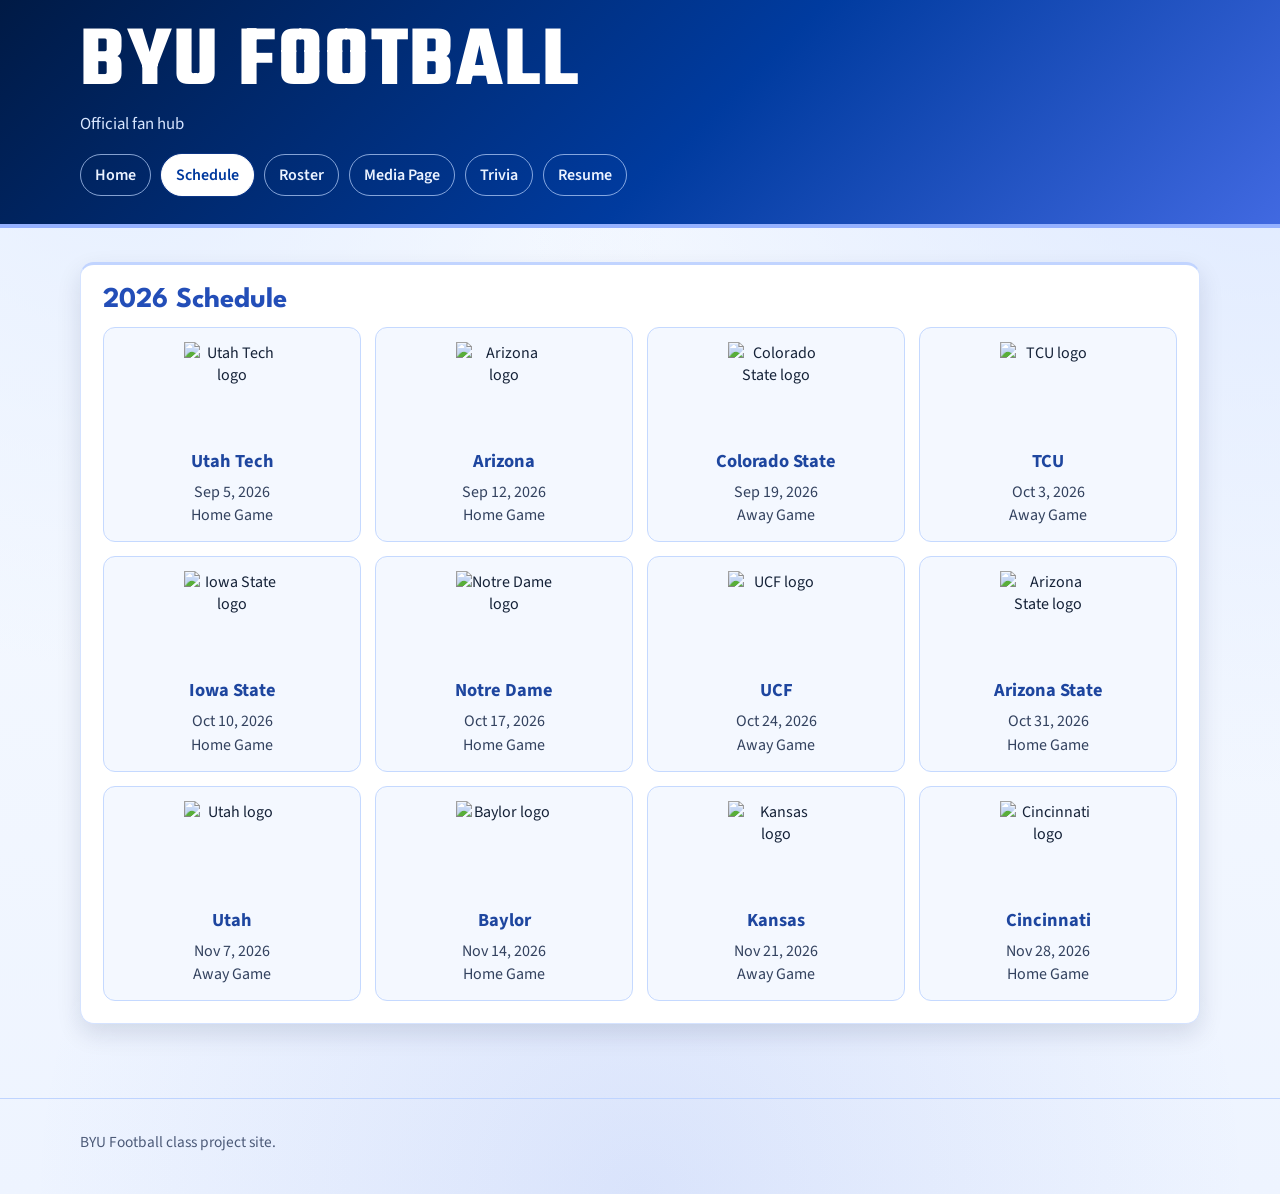
==== schedule.html @ d97903cc "Add files via upload" ====
<!DOCTYPE html>
<html lang="en">
<head>
  <meta charset="UTF-8">
  <meta name="viewport" content="width=device-width, initial-scale=1.0">
  <title>BYU Football | Schedule</title>
  <link rel="stylesheet" href="styles.css">
</head>
<body class="site-body">
  <header class="site-header">
    <div class="page-wrap">
      <h1 class="brand brand-pop">BYU Football</h1>
      <p class="tagline">Official fan hub</p>
      <nav class="top-nav" aria-label="Main navigation">
        <a href="index.html">Home</a>
        <a href="schedule.html" class="active">Schedule</a>
        <a href="roster.html">Roster</a>
        <a href="scratch.html">Media Page</a>
        <a href="app.html">Trivia</a>
        <a href="resume.html">Resume</a>
      </nav>
    </div>
  </header>

  <main>
    <div class="page-wrap">
      <section class="panel">
        <h2 class="section-title">2026 Schedule</h2>
        <div class="schedule-grid">
          <article class="game-card">
            <img class="game-logo" src="images/logos/utah-tech.png" alt="Utah Tech logo">
            <h3>Utah Tech</h3>
            <p class="meta">Sep 5, 2026<br>Home Game</p>
          </article>
          <article class="game-card">
            <img class="game-logo" src="images/logos/arizona.png" alt="Arizona logo">
            <h3>Arizona</h3>
            <p class="meta">Sep 12, 2026<br>Home Game</p>
          </article>
          <article class="game-card">
            <img class="game-logo" src="images/logos/colorado-state.png" alt="Colorado State logo">
            <h3>Colorado State</h3>
            <p class="meta">Sep 19, 2026<br>Away Game</p>
          </article>
          <article class="game-card">
            <img class="game-logo" src="images/logos/tcu.png" alt="TCU logo">
            <h3>TCU</h3>
            <p class="meta">Oct 3, 2026<br>Away Game</p>
          </article>
          <article class="game-card">
            <img class="game-logo" src="images/logos/iowa-state.png" alt="Iowa State logo">
            <h3>Iowa State</h3>
            <p class="meta">Oct 10, 2026<br>Home Game</p>
          </article>
          <article class="game-card">
            <img class="game-logo" src="images/logos/notre-dame.png" alt="Notre Dame logo">
            <h3>Notre Dame</h3>
            <p class="meta">Oct 17, 2026<br>Home Game</p>
          </article>
          <article class="game-card">
            <img class="game-logo" src="images/logos/ucf.png" alt="UCF logo">
            <h3>UCF</h3>
            <p class="meta">Oct 24, 2026<br>Away Game</p>
          </article>
          <article class="game-card">
            <img class="game-logo" src="images/logos/arizona-state.png" alt="Arizona State logo">
            <h3>Arizona State</h3>
            <p class="meta">Oct 31, 2026<br>Home Game</p>
          </article>
          <article class="game-card">
            <img class="game-logo" src="images/logos/utah.png" alt="Utah logo">
            <h3>Utah</h3>
            <p class="meta">Nov 7, 2026<br>Away Game</p>
          </article>
          <article class="game-card">
            <img class="game-logo" src="images/logos/baylor.png" alt="Baylor logo">
            <h3>Baylor</h3>
            <p class="meta">Nov 14, 2026<br>Home Game</p>
          </article>
          <article class="game-card">
            <img class="game-logo" src="images/logos/kansas.png" alt="Kansas logo">
            <h3>Kansas</h3>
            <p class="meta">Nov 21, 2026<br>Away Game</p>
          </article>
          <article class="game-card">
            <img class="game-logo" src="images/logos/cincinnati.png" alt="Cincinnati logo">
            <h3>Cincinnati</h3>
            <p class="meta">Nov 28, 2026<br>Home Game</p>
          </article>
        </div>
      </section>
    </div>
  </main>

  <footer class="site-footer">
    <div class="page-wrap">
      <p>BYU Football class project site.</p>
    </div>
  </footer>
</body>
</html>
---- styles.css ----
@import url('https://fonts.googleapis.com/css2?family=League+Spartan:wght@500;700;800&family=Source+Sans+3:wght@400;600;700&family=Teko:wght@600;700&display=swap');

:root {
  --byu-navy: #001a45;
  --byu-blue: #0052cc;
  --royal-blue: #4169e1;
  --byu-sky: #dce8ff;
  --ink: #152238;
  --paper: #f5f8ff;
  --white: #ffffff;
  --radius: 14px;
  --shadow: 0 10px 24px rgba(0, 26, 69, 0.12);
}

* {
  box-sizing: border-box;
}

body {
  margin: 0;
  font-family: 'Source Sans 3', Arial, sans-serif;
  color: var(--ink);
}

.site-body {
  background:
    radial-gradient(circle at top right, #dbe7ff, transparent 45%),
    radial-gradient(circle at 10% 10%, #e6efff, transparent 35%),
    radial-gradient(circle at 50% 100%, rgba(65, 105, 225, 0.12), transparent 45%),
    linear-gradient(180deg, #f8fbff, #eef4ff);
  min-height: 100vh;
}

.page-wrap {
  width: min(1120px, 92vw);
  margin: 0 auto;
}

.site-header {
  background: linear-gradient(135deg, #001a45, #003b9f 55%, #4169e1 100%);
  color: var(--white);
  padding: 22px 0 28px;
  border-bottom: 4px solid #95b1ff;
}

.brand {
  margin: 0;
  font-family: 'League Spartan', Arial, sans-serif;
  font-size: clamp(2rem, 5vw, 3.6rem);
  letter-spacing: 1px;
}

.brand-pop {
  font-family: 'Teko', 'League Spartan', Arial, sans-serif;
  font-size: clamp(2.8rem, 8vw, 5.4rem);
  letter-spacing: 1.5px;
  line-height: 0.95;
  text-transform: uppercase;
}

.tagline {
  margin: 8px 0 0;
  color: #d7e6ff;
  font-size: 1.05rem;
}

.top-nav {
  margin-top: 18px;
  display: flex;
  flex-wrap: wrap;
  gap: 10px;
}

.top-nav a {
  text-decoration: none;
  color: #eaf2ff;
  border: 1px solid rgba(190, 214, 255, 0.7);
  padding: 9px 14px;
  border-radius: 999px;
  font-weight: 600;
  transition: transform 0.2s ease, background-color 0.2s ease;
}

.top-nav a:hover,
.top-nav a:focus-visible {
  background: rgba(255, 255, 255, 0.14);
  transform: translateY(-1px);
}

.top-nav a.active {
  background: var(--white);
  color: #00399e;
  border-color: var(--white);
  box-shadow: 0 0 0 1px rgba(65, 105, 225, 0.2);
}

main {
  padding: 34px 0 54px;
}

.panel {
  background: var(--white);
  border-radius: var(--radius);
  box-shadow: var(--shadow);
  border: 1px solid #d5e3ff;
  border-top: 3px solid #c1d4ff;
  padding: 22px;
  margin-bottom: 20px;
}

.hero {
  padding: 28px;
}

.hero h2 {
  margin: 0 0 12px;
  font-family: 'League Spartan', Arial, sans-serif;
  font-size: clamp(1.6rem, 3.4vw, 2.4rem);
  color: var(--byu-navy);
}

.hero p {
  margin: 0;
  max-width: 70ch;
  line-height: 1.45;
}

.grid-3 {
  display: grid;
  grid-template-columns: repeat(auto-fit, minmax(220px, 1fr));
  gap: 14px;
}

.quick-card {
  background: #f1f6ff;
  border: 1px solid #c8dcff;
  border-radius: 12px;
  padding: 16px;
}

.quick-card h3 {
  margin: 0 0 7px;
  font-size: 1.2rem;
  color: #214cae;
}

.quick-card p {
  margin: 0;
}

.section-title {
  margin: 0 0 14px;
  font-family: 'League Spartan', Arial, sans-serif;
  color: #234eb8;
  font-size: 1.8rem;
}

.schedule-grid,
.position-grid,
.resume-grid {
  display: grid;
  gap: 14px;
}

.schedule-grid {
  grid-template-columns: repeat(auto-fit, minmax(215px, 1fr));
}

.game-card {
  background: #f4f8ff;
  border: 1px solid #c5d9ff;
  border-radius: 12px;
  padding: 14px;
  text-align: center;
}

.game-logo {
  width: 96px;
  height: 96px;
  object-fit: contain;
  display: block;
  margin: 0 auto 10px;
}

.game-card h3 {
  margin: 0 0 7px;
  color: #1e469f;
  font-size: 1.15rem;
}

.meta {
  margin: 0;
  line-height: 1.45;
  color: #33425f;
}

.unit {
  background: #f8fbff;
  border: 1px solid #d7e6ff;
  border-radius: 12px;
  padding: 16px;
}

.unit h3 {
  margin: 0 0 10px;
  color: var(--byu-navy);
  font-family: 'League Spartan', Arial, sans-serif;
}

.position-grid {
  grid-template-columns: repeat(auto-fit, minmax(235px, 1fr));
}

.position-card {
  background: var(--white);
  border: 1px solid #cfe0ff;
  border-top: 2px solid #b8ceff;
  border-radius: 10px;
  padding: 12px;
}

.position-card h4 {
  margin: 0 0 8px;
  color: var(--byu-blue);
}

.position-card ul {
  margin: 0;
  padding-left: 18px;
  line-height: 1.42;
}

.resume-grid {
  grid-template-columns: repeat(auto-fit, minmax(250px, 1fr));
}

.resume-block {
  background: #f4f8ff;
  border: 1px solid #cfe0ff;
  border-radius: 12px;
  padding: 16px;
}

.resume-block h3 {
  margin: 0 0 9px;
  color: var(--byu-navy);
}

.resume-block p,
.resume-block li {
  line-height: 1.45;
}

.site-footer {
  border-top: 1px solid #bfd4ff;
  padding: 16px 0 26px;
  color: #4c5a78;
  font-size: 0.96rem;
}

.site-footer a {
  color: var(--byu-navy);
}

/* Scratch page styles (from-scratch requirements) */
.scratch-panel {
  background: #f2f7ff;
  text-align: center;
  border: 1px solid #c6d9ff;
}

.scratch-panel h2,
.scratch-subtitle {
  font-family: 'League Spartan', Arial, sans-serif;
  color: #002f86;
}

.scratch-panel iframe,
.scratch-panel img {
  max-width: 100%;
  border-radius: 10px;
  border: 2px solid #c6d9ff;
}

.media-list-wrap {
  width: min(620px, 96%);
  margin: 0 auto 18px;
  padding: 14px 16px;
  border-radius: 10px;
  border: 1px solid #c6d9ff;
  background: #ffffff;
  text-align: left;
}

.media-ol,
.media-ul {
  margin: 0;
  padding-left: 0;
  list-style-position: inside;
}

.media-ol {
  list-style: none;
}

.media-ol > li {
  font-weight: 700;
  color: #1f4498;
}

.media-ul {
  margin-top: 7px;
}

.media-ul li {
  font-weight: 600;
  color: #1d2f54;
  line-height: 1.35;
  margin: 3px 0;
}

.box1,
.box2,
.box3 {
  border-radius: 10px;
  margin: 12px auto;
  padding: 14px;
  width: min(760px, 94%);
  border: 1px solid #c6d9ff;
}

.box1 {
  background: #ffffff;
}

.box2 {
  background: #e8f0ff;
}

.box3 {
  background: #dce9ff;
}

.scratch-panel a {
  color: #003ca9;
  font-weight: 700;
}

#byuTableauViz {
  width: 1100px;
  max-width: 94vw;
}

.viz-center {
  width: 100%;
  display: flex;
  justify-content: center;
}

#byuTableauViz {
  margin: 0 auto !important;
}

/* App styles */
.quiz-card {
  background: #ffffff;
  border-radius: 14px;
  border: 1px solid #c8dbff;
  box-shadow: var(--shadow);
  padding: 20px;
}

.quiz-card h1 {
  margin-top: 0;
  font-family: 'League Spartan', Arial, sans-serif;
  color: #001a45;
}

.question {
  margin: 14px 0;
  padding: 12px;
  border-radius: 10px;
  border: 1px solid #d8e5ff;
  background: #f8fbff;
}

.options {
  display: grid;
  gap: 8px;
  margin-top: 8px;
}

.options button {
  font: inherit;
  border: 1px solid #aac7ff;
  border-radius: 8px;
  padding: 9px;
  text-align: left;
  background: #ffffff;
  cursor: pointer;
}

.options button:hover {
  background: #eef4ff;
}

.feedback {
  margin-top: 6px;
  font-weight: 700;
  min-height: 24px;
}

.scoreboard {
  margin: 18px 0 8px;
  padding: 12px;
  border-radius: 10px;
  background: #001a45;
  color: #ffffff;
}

.app-links a {
  color: #002f86;
  font-weight: 700;
  margin-right: 14px;
}

@media (max-width: 720px) {
  .top-nav {
    gap: 8px;
  }

  .top-nav a {
    padding: 8px 12px;
  }

  .panel,
  .hero,
  .quiz-card {
    padding: 16px;
  }
}
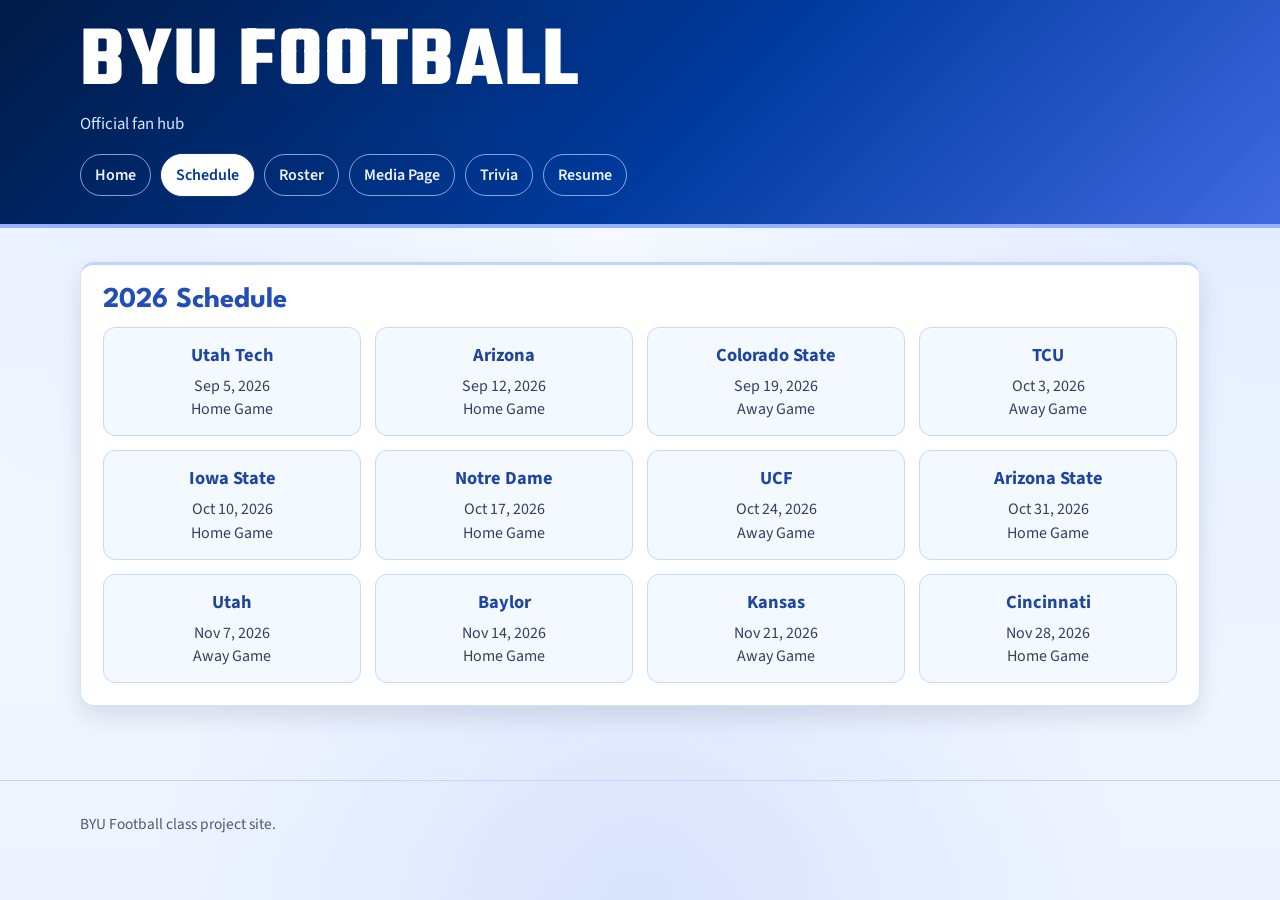
==== commit 83d8d776: "Remove game logos from schedule" ====
--- a/schedule.html
+++ b/schedule.html
@@ -28,62 +28,50 @@
         <h2 class="section-title">2026 Schedule</h2>
         <div class="schedule-grid">
           <article class="game-card">
-            <img class="game-logo" src="images/logos/utah-tech.png" alt="Utah Tech logo">
             <h3>Utah Tech</h3>
             <p class="meta">Sep 5, 2026<br>Home Game</p>
           </article>
           <article class="game-card">
-            <img class="game-logo" src="images/logos/arizona.png" alt="Arizona logo">
             <h3>Arizona</h3>
             <p class="meta">Sep 12, 2026<br>Home Game</p>
           </article>
           <article class="game-card">
-            <img class="game-logo" src="images/logos/colorado-state.png" alt="Colorado State logo">
             <h3>Colorado State</h3>
             <p class="meta">Sep 19, 2026<br>Away Game</p>
           </article>
           <article class="game-card">
-            <img class="game-logo" src="images/logos/tcu.png" alt="TCU logo">
             <h3>TCU</h3>
             <p class="meta">Oct 3, 2026<br>Away Game</p>
           </article>
           <article class="game-card">
-            <img class="game-logo" src="images/logos/iowa-state.png" alt="Iowa State logo">
             <h3>Iowa State</h3>
             <p class="meta">Oct 10, 2026<br>Home Game</p>
           </article>
           <article class="game-card">
-            <img class="game-logo" src="images/logos/notre-dame.png" alt="Notre Dame logo">
             <h3>Notre Dame</h3>
             <p class="meta">Oct 17, 2026<br>Home Game</p>
           </article>
           <article class="game-card">
-            <img class="game-logo" src="images/logos/ucf.png" alt="UCF logo">
             <h3>UCF</h3>
             <p class="meta">Oct 24, 2026<br>Away Game</p>
           </article>
           <article class="game-card">
-            <img class="game-logo" src="images/logos/arizona-state.png" alt="Arizona State logo">
             <h3>Arizona State</h3>
             <p class="meta">Oct 31, 2026<br>Home Game</p>
           </article>
           <article class="game-card">
-            <img class="game-logo" src="images/logos/utah.png" alt="Utah logo">
             <h3>Utah</h3>
             <p class="meta">Nov 7, 2026<br>Away Game</p>
           </article>
           <article class="game-card">
-            <img class="game-logo" src="images/logos/baylor.png" alt="Baylor logo">
             <h3>Baylor</h3>
             <p class="meta">Nov 14, 2026<br>Home Game</p>
           </article>
           <article class="game-card">
-            <img class="game-logo" src="images/logos/kansas.png" alt="Kansas logo">
             <h3>Kansas</h3>
             <p class="meta">Nov 21, 2026<br>Away Game</p>
           </article>
           <article class="game-card">
-            <img class="game-logo" src="images/logos/cincinnati.png" alt="Cincinnati logo">
             <h3>Cincinnati</h3>
             <p class="meta">Nov 28, 2026<br>Home Game</p>
           </article>
